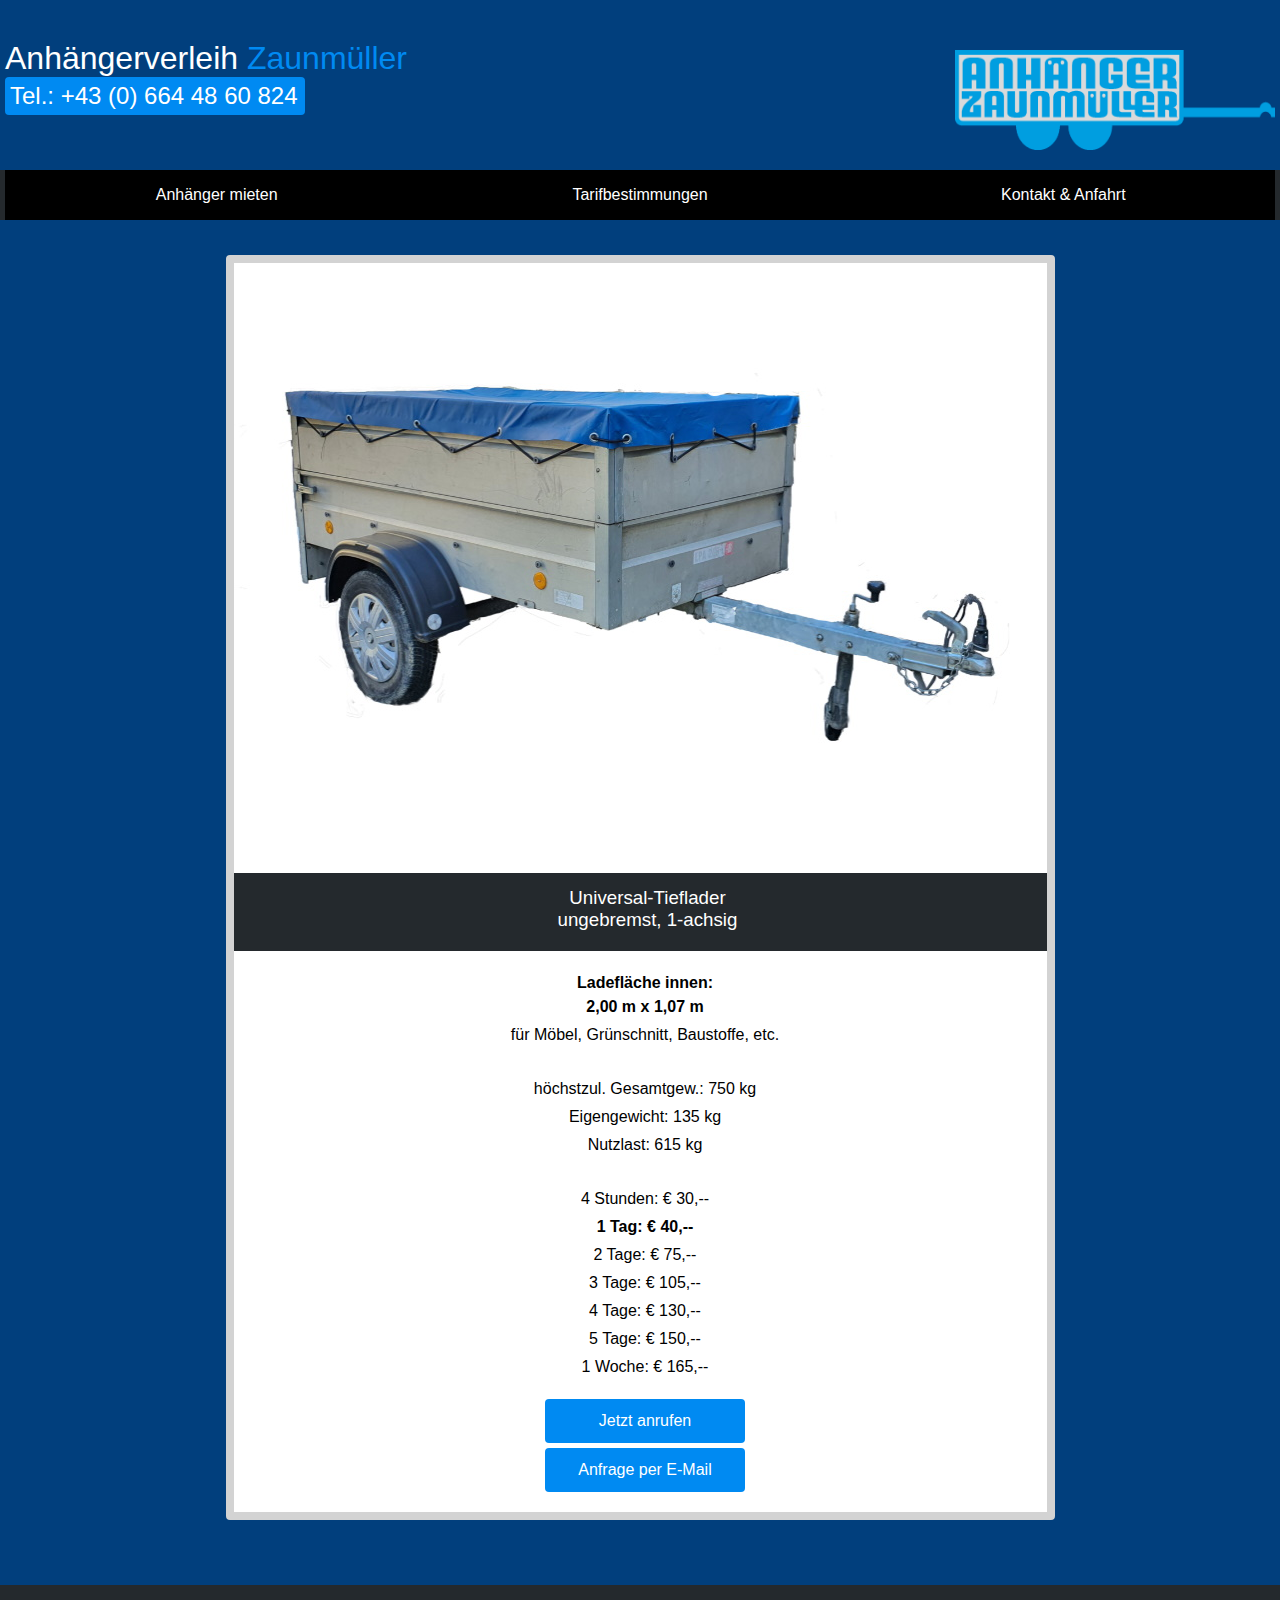
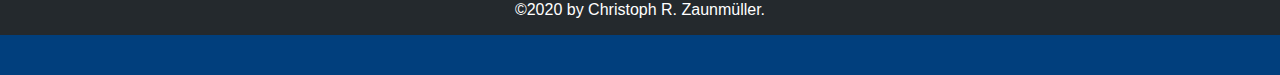
==== anh1.html @ 1312de70 "finish changes" ====
<!DOCTYPE html>
<html lang="de">
  <head>
    <meta charset="utf-8" />
    <meta name="viewport" content="width=device-width" />
    <title>Anh&auml;ngerverleih Zaunm&uuml;ller</title>
    <link rel="stylesheet" href="style.css">
  </head>
  <body>
    <div class='header'>
        <div class='header_headline'>
            <div>
                <h1>Anh&auml;ngerverleih <span class="blue_text">Zaunm&uuml;ller</span><h1>
            </div>
            <div class="blue_box"><a href="tel:+436644860824" >
                <h2>Tel.: +43 (0) 664 48 60 824​​</h2></a>
            </div>
        </div>
        <div class="logo">
            <img src="img/logo.png" width="320px" height="100px"/>
        </div>
    </div>
    <div class='menu'>
        <ul>
            <li><a href='index.html'>Anh&auml;nger mieten</a></li>
            <li><a href='tarife.html'>Tarifbestimmungen</a></li>
            <li><a href='kontakt.html'>Kontakt &amp; Anfahrt</a></li>
        </ul>
    </div>
    <div class='content_solo'>
        <div>
            <div  class='content_image'>
                <img src="img/Anh1.jpg"/>
                <h3>Universal-Tieflader<br />ungebremst, 1&#8209;achsig</h3>
            </div>
            <div class='content_text'>
                <ul>
                    <li class='content_bold'>Ladefläche innen:<br>2,00 m x 1,07 m</li>
                    <li>für Möbel, Grünschnitt, Baustoffe, etc.</li>
                    <div class='placeholder'></div>
                    <li>höchstzul. Gesamtgew.: 750 kg</li>
                    <li>Eigengewicht: 135 kg</li>
                    <li>Nutzlast: 615 kg</li>
                    <div class='placeholder'></div>
                    <li>4 Stunden: € 30,--</li>
                    <li class='content_bold'>1 Tag: € 40,--</li>
                    <li>2 Tage: € 75,--</li>
                    <li>3 Tage: € 105,--</li>
                    <li>4 Tage: € 130,--</li>
                    <li>5 Tage: € 150,--</li>
                    <li>1 Woche: € 165,--</li>
                </ul>
                <a href="tel:+436644860824" class='content_button'>Jetzt anrufen</a>
                <a href='mailto:user.chris15@gmail.com?subject=RESERVIERUNGSANFRAGE Kleiner Einachsanhänger' class='content_button'>Anfrage per E-Mail</a>
            </div>
        </div>
    </div>
    <div class='footer'>
        &copy;2020 by Christoph R. Zaunmüller. 
    </div>
  </body>
</html>
---- style.css ----
* {
    margin: 0;
    padding: 0;
    box-sizing: border-box;
    font-family: Century Gothic, CenturyGothic, AppleGothic, Arial, sans-serif;
}


html {
  font-family: "Century Gothic", CenturyGothic, sans-serif;
  font-weight: 400;
  font-style: normal;
}

body {
    background-color: rgb(1,63,125);
    padding: 40px 0;
    min-width: 430px;
}
div.header {
    background-color: rgb(1,63,125);
    margin: 0 auto;
    max-width: 1270px;
    color: white;
    display: flex;
    justify-content: space-between;
}

div.header > div {
    min-height: 100px;
    max-width: 640px;
    min-width: 640px;
    flex: 1;
}

div.header > div.logo {
    max-width: 320px;
    min-width: 320px;
    height: 100px;
    flex: 1;
    display: block;
    margin-top: 10px;
}

h1, h2, h3 {
    font-weight: normal;
}

.blue_text {
    color: rgb(0,138,242);
}

.blue_box {
    padding: 5px;
    background-color: rgb(0,138,242);
    color: white;
    border-radius: 4px;
    width: 300px;
}

.content_bold {
    font-weight: bold;
}


div.menu {
    background-color: rgb(36,41,45);
    min-height: 50px;
    margin: 20px 0;
}

.menu ul {
    list-style: none;
    max-width: 1270px;
    margin: 0 auto;
    display: flex;
}
.menu li {
    flex: 1;
}
.menu li a {
    background-color: black;
    color: white;
    transition: 0.2s;
    text-decoration: none;
    padding: 16px 5px;
    display: inline-block;
    width: 100%;
    text-align: center;
}

.menu li a.active {
    background-color: rgb(0,138,242);
    color: black;
    border-radius: 4px;
}

.menu li a:hover {
    background-color: rgb(0,138,242);
    border-radius: 4px;
}
div.content, div.content_solo {
    max-width: 1280px;
    margin: 30px auto 60px auto;
    display: flex;
    justify-content: space-between;
    padding: 0 5px;
}

div.content > div, div.content_solo > div {
    background-color: white;
    border: 8px solid lightgrey;
    min-width: 200px;
    border-radius: 4px;
    text-align: center;
}

div.content > div {
    margin: 5px;
}

div.content_solo > div {
    margin: 5px auto 5px auto;
}

div.content_solo div.content_image,
div.content a.content_image {
    display: block;
    background-color: rgb(36,41,45);
    color: white;
}
div.content_image img, a.content_image img {
    width: 100%;
}

a.content_image {
    text-decoration: none;
}


div.content div.content_text, div.content_solo div.content_text {
    margin: 20px 30px 20px 40px;
    line-height: 150%;
    font-size: 16px;
}

div.content div.content_text ul, div.content_solo div.content_text ul {
    list-style: none;
    margin: 20px 0;
}

div.content div.content_text li, div.content_solo div.content_text li {
    margin: 4px 0;
}

div.content div.content_text a, div.content_solo div.content_text a {
    display: block;
    width: 200px;
    background-color: rgb(0,138,242);
    color: white;
    transition: 0.2s;
    text-decoration: none;
    padding: 10px 10px;
    text-align: center;
    margin: 5px auto 5px auto;
    border-radius: 4px;
}

.blue_box a {
    color: white;
    text-decoration: none;
}
div.blue_box:hover {
    background-color: rgb(36,41,45);
}

div.content div.content_text a:hover,
div.content_solo div.content_text a:hover {
    background-color: rgb(36,41,45);
}

h3 {
   padding: 10px 5px 20px 20px;
}

div.content_normal {
    color: white;
    max-width: 940px;
    margin: 30px auto 60px auto;
    line-height: 150%;
    padding: 0 10px;
}

div.content_normal p {
    padding: 5px;
}

div.content_normal h3 {
    padding: 5px;
}

div.placeholder {
    margin: 30px;
}

div.footer {
    background-color: rgb(36,41,45);
    min-height: 50px;
    margin: 5 0;
    padding: 16px 0;
    text-align: center;
    color: white;
}
div.small_content_text {
    display: none;
    color: white;
    background-color: rgb(36,41,45);
    padding-bottom: 10px;
}

.map {
    width: 100%;
    height: 450px;
}

@media all and (max-width: 960px) {
    .menu ul, .header, .content {
        flex-wrap: wrap;
    }
    .menu li, .header > div {
        flex: 1 1 50%;
        flex-basis: 100%;
    }
    .content > div {
        flex: 1 1 calc(50% - 20px);
    }

    div.content div.content_text {
        display: none;
    }
    div.header > div {
        margin-left: auto;
        margin-right: auto;
    }
    div.header h1 {
        text-align: center;
    }
    .blue_box {
        margin-left: auto;
        margin-right: auto;
    }
    div.small_content_text {
        display: block;
    }
    
}
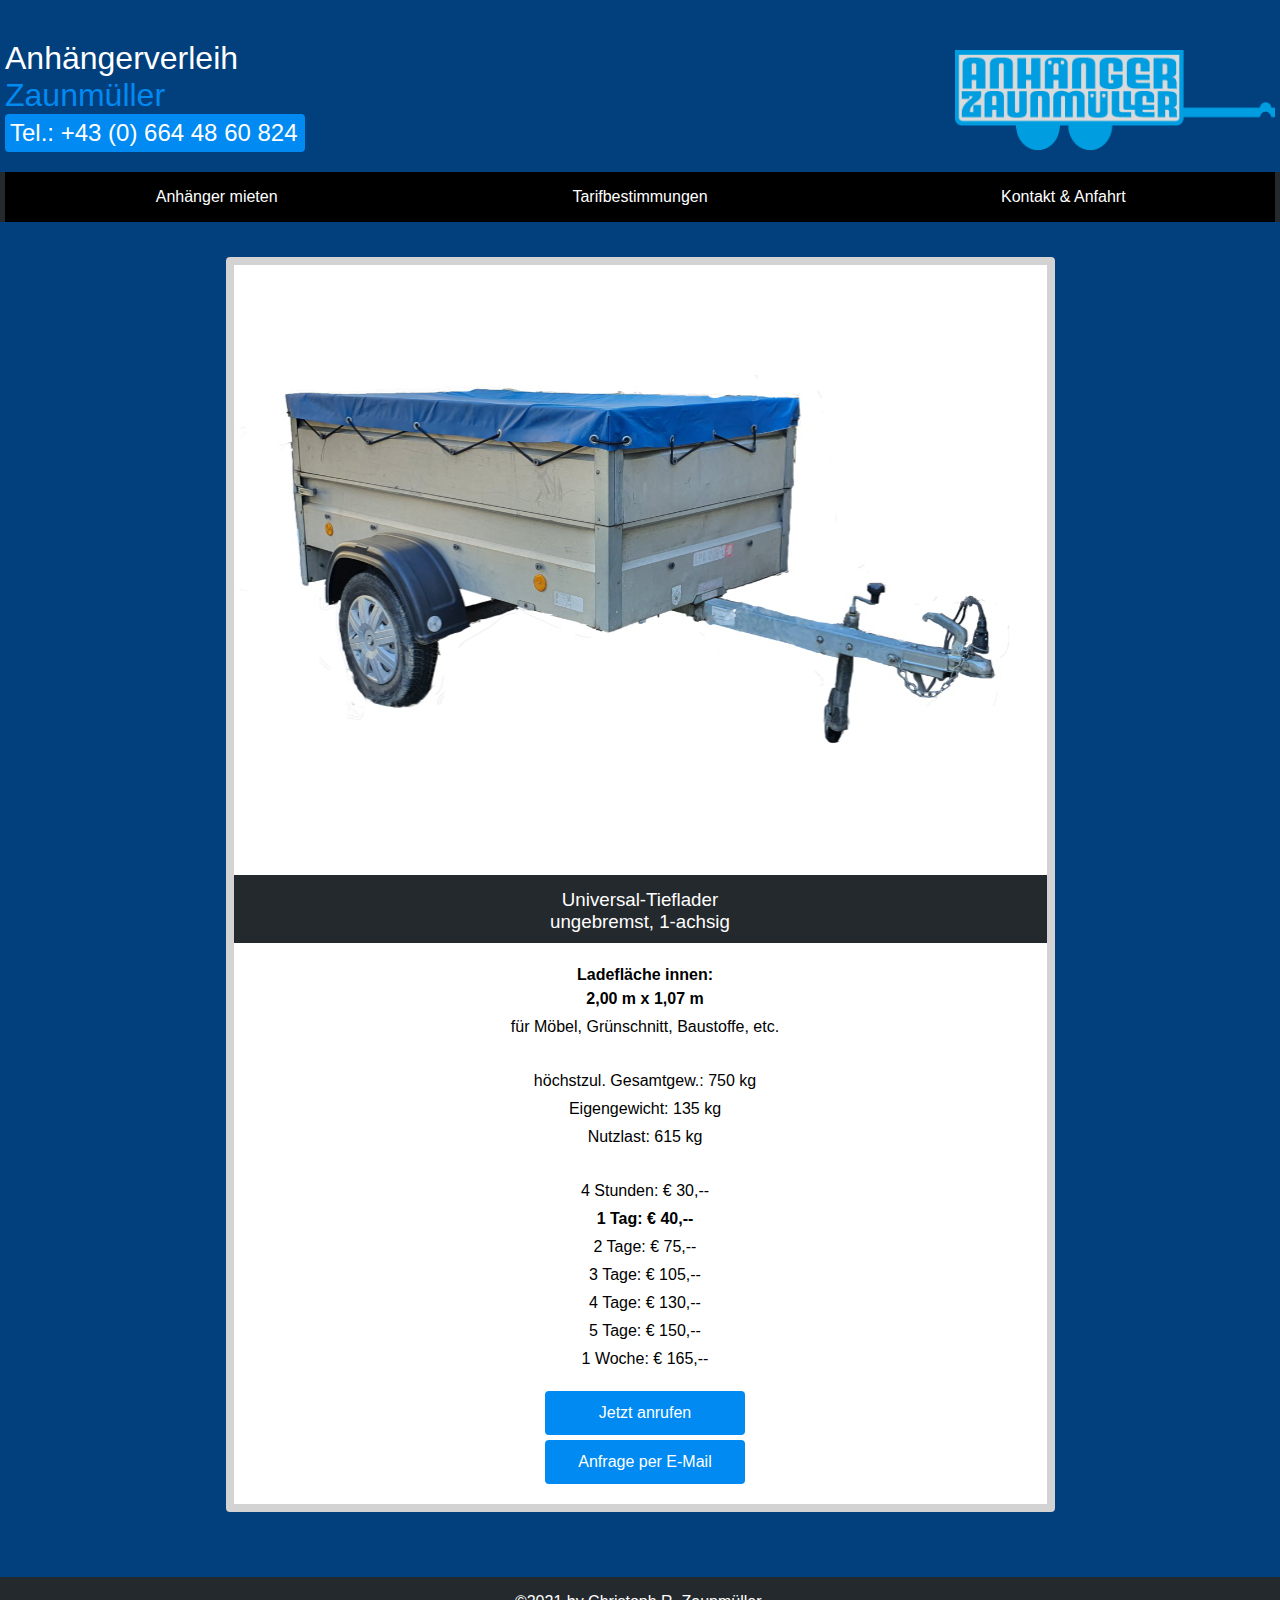
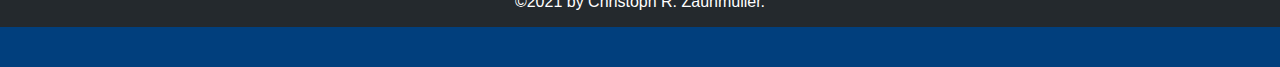
==== commit d3599e5f: "minor changes" ====
--- a/anh1.html
+++ b/anh1.html
@@ -56,7 +56,7 @@
         </div>
     </div>
     <div class='footer'>
-        &copy;2020 by Christoph R. Zaunmüller. 
+        &copy;2021 by Christoph R. Zaunmüller. 
     </div>
   </body>
 </html>--- a/style.css
+++ b/style.css
@@ -28,8 +28,8 @@
 
 div.header > div {
     min-height: 100px;
-    max-width: 640px;
-    min-width: 640px;
+    max-width: 300px;
+    min-width: 300px;
     flex: 1;
 }
 
@@ -180,7 +180,7 @@
 }
 
 h3 {
-   padding: 10px 5px 20px 20px;
+   padding: 10px;
 }
 
 div.content_normal {
@@ -218,6 +218,10 @@
     padding-bottom: 10px;
 }
 
+div.extend_smal_content_text {
+    height: 48px;
+}
+
 .map {
     width: 100%;
     height: 450px;
@@ -249,8 +253,20 @@
         margin-left: auto;
         margin-right: auto;
     }
+    .blue_box a {
+        font-size: 11px;
+        text-align: center;
+    }
     div.small_content_text {
         display: block;
     }
     
-}
+    div.small_content_text {
+        display: block;
+    }
+
+    a.content_image h3 {
+        font-size: 14px;
+    }
+    
+}
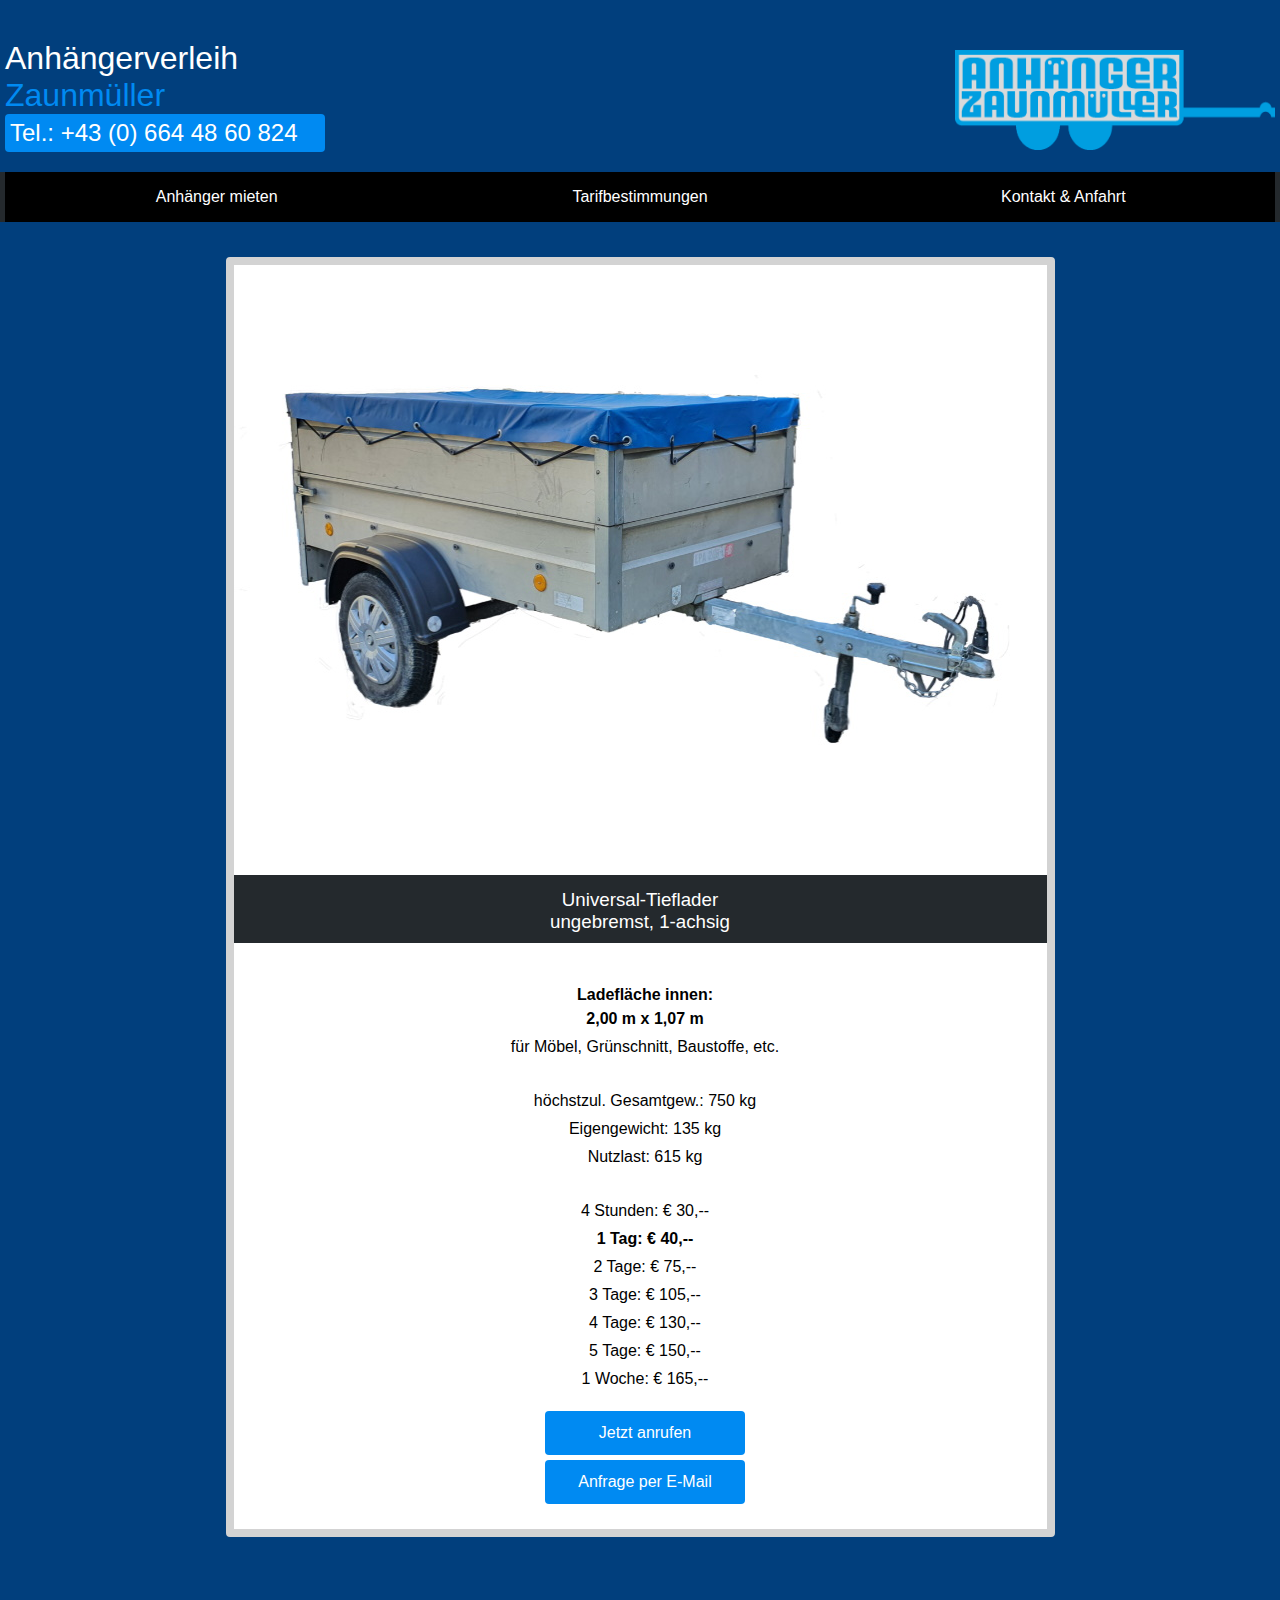
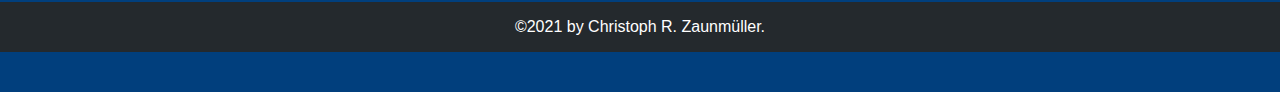
==== commit ea6f4fed: "fix mail and white stripe" ====
--- a/anh1.html
+++ b/anh1.html
@@ -51,7 +51,7 @@
                     <li>1 Woche: € 165,--</li>
                 </ul>
                 <a href="tel:+436644860824" class='content_button'>Jetzt anrufen</a>
-                <a href='mailto:user.chris15@gmail.com?subject=RESERVIERUNGSANFRAGE Kleiner Einachsanhänger' class='content_button'>Anfrage per E-Mail</a>
+                <a href='mailto:anfrage@verleih-linz.at?subject=RESERVIERUNGSANFRAGE Universal-Tieflader' class='content_button'>Anfrage per E-Mail</a>
             </div>
         </div>
     </div>
--- a/style.css
+++ b/style.css
@@ -28,8 +28,8 @@
 
 div.header > div {
     min-height: 100px;
-    max-width: 300px;
-    min-width: 300px;
+    max-width: 320px;
+    min-width: 320px;
     flex: 1;
 }
 
@@ -55,7 +55,7 @@
     background-color: rgb(0,138,242);
     color: white;
     border-radius: 4px;
-    width: 300px;
+    width: 320px;
 }
 
 .content_bold {
@@ -108,7 +108,7 @@
 }
 
 div.content > div, div.content_solo > div {
-    background-color: white;
+    background-color: rgb(36,41,45);
     border: 8px solid lightgrey;
     min-width: 200px;
     border-radius: 4px;
@@ -139,9 +139,10 @@
 
 
 div.content div.content_text, div.content_solo div.content_text {
-    margin: 20px 30px 20px 40px;
+    padding: 20px 30px 20px 40px;
     line-height: 150%;
     font-size: 16px;
+    background-color: #FFF;
 }
 
 div.content div.content_text ul, div.content_solo div.content_text ul {
@@ -218,10 +219,6 @@
     padding-bottom: 10px;
 }
 
-div.extend_smal_content_text {
-    height: 48px;
-}
-
 .map {
     width: 100%;
     height: 450px;
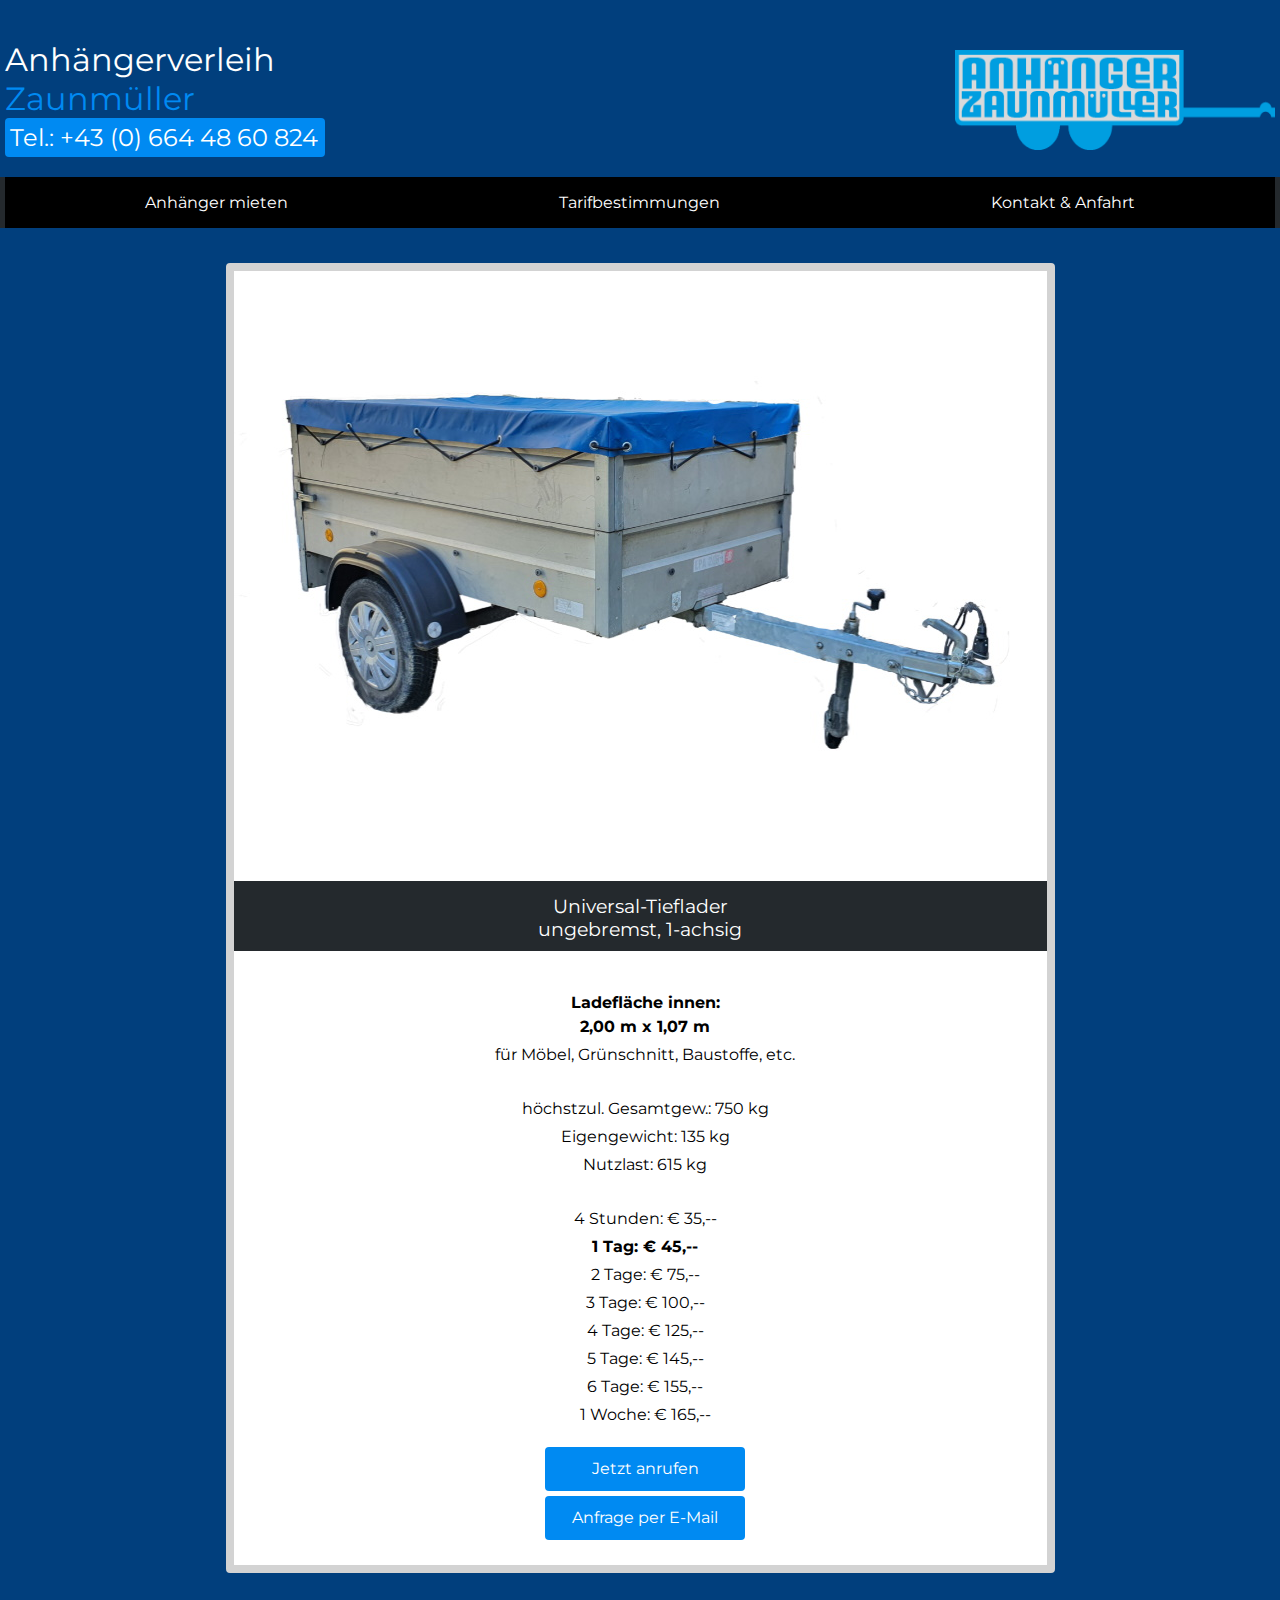
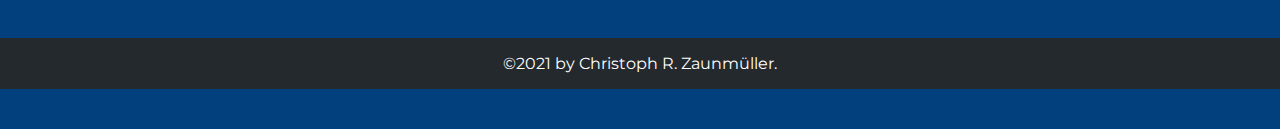
==== commit 9bbf6ab5: "tarifanpassungen, custom font" ====
--- a/anh1.html
+++ b/anh1.html
@@ -42,12 +42,13 @@
                     <li>Eigengewicht: 135 kg</li>
                     <li>Nutzlast: 615 kg</li>
                     <div class='placeholder'></div>
-                    <li>4 Stunden: € 30,--</li>
-                    <li class='content_bold'>1 Tag: € 40,--</li>
+                    <li>4 Stunden: € 35,--</li>
+                    <li class='content_bold'>1 Tag: € 45,--</li>
                     <li>2 Tage: € 75,--</li>
-                    <li>3 Tage: € 105,--</li>
-                    <li>4 Tage: € 130,--</li>
-                    <li>5 Tage: € 150,--</li>
+                    <li>3 Tage: € 100,--</li>
+                    <li>4 Tage: € 125,--</li>
+                    <li>5 Tage: € 145,--</li>
+                    <li>6 Tage: € 155,--</li>
                     <li>1 Woche: € 165,--</li>
                 </ul>
                 <a href="tel:+436644860824" class='content_button'>Jetzt anrufen</a>
--- a/style.css
+++ b/style.css
@@ -1,15 +1,17 @@
+@import url('https://fonts.googleapis.com/css2?family=Montserrat:wght@300&display=swap');
+
 * {
     margin: 0;
     padding: 0;
     box-sizing: border-box;
-    font-family: Century Gothic, CenturyGothic, AppleGothic, Arial, sans-serif;
 }
 
 
 html {
-  font-family: "Century Gothic", CenturyGothic, sans-serif;
+  /*font-family: "Qahiri", "Century Gothic", CenturyGothic, AppleGothic, sans-serif;
   font-weight: 400;
-  font-style: normal;
+  font-style: normal;*/
+  font-family: 'Montserrat', sans-serif;
 }
 
 body {
@@ -108,7 +110,7 @@
 }
 
 div.content > div, div.content_solo > div {
-    background-color: rgb(36,41,45);
+    background-color: white;
     border: 8px solid lightgrey;
     min-width: 200px;
     border-radius: 4px;
@@ -156,7 +158,8 @@
 
 div.content div.content_text a, div.content_solo div.content_text a {
     display: block;
-    width: 200px;
+    max-width: 200px;
+    min-width: 100px;
     background-color: rgb(0,138,242);
     color: white;
     transition: 0.2s;
@@ -232,8 +235,9 @@
         flex: 1 1 50%;
         flex-basis: 100%;
     }
-    .content > div {
+    div.content > div {
         flex: 1 1 calc(50% - 20px);
+        background-color: rgb(36,41,45);
     }
 
     div.content div.content_text {
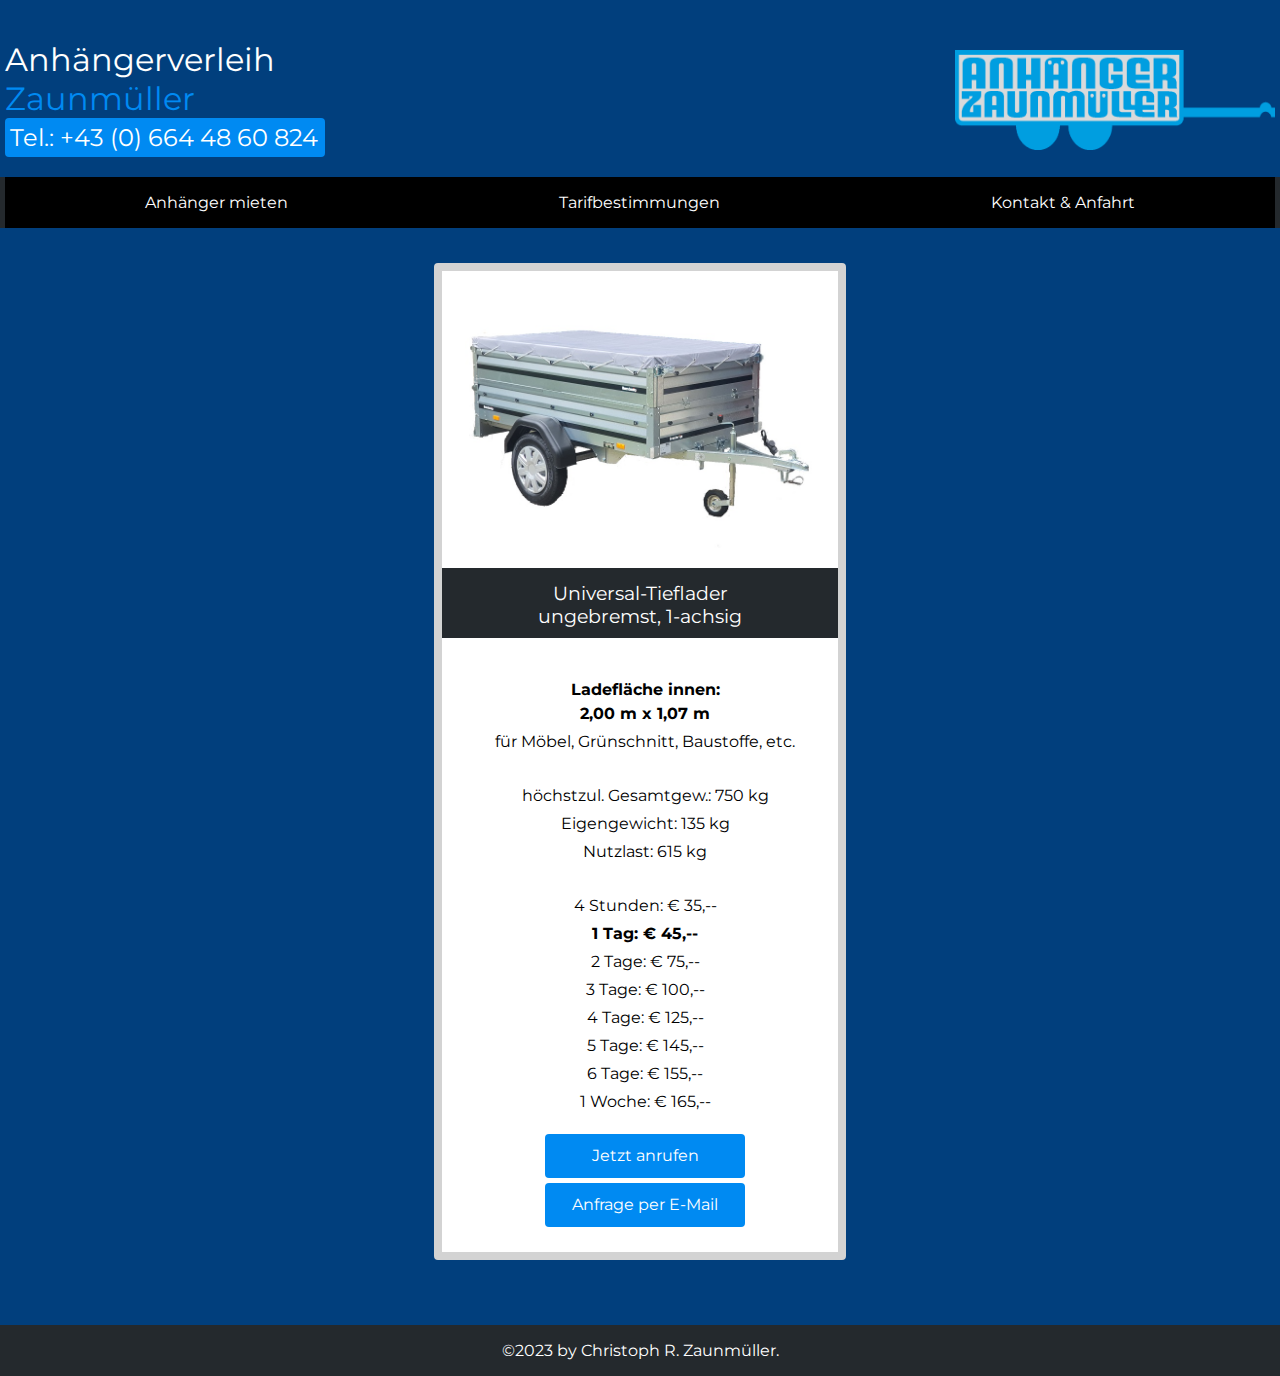
==== commit 3f84b285: "updates" ====
--- a/anh1.html
+++ b/anh1.html
@@ -30,7 +30,7 @@
     <div class='content_solo'>
         <div>
             <div  class='content_image'>
-                <img src="img/Anh1.jpg"/>
+                <img src="img/Anh5.jpg"/>
                 <h3>Universal-Tieflader<br />ungebremst, 1&#8209;achsig</h3>
             </div>
             <div class='content_text'>
@@ -57,7 +57,7 @@
         </div>
     </div>
     <div class='footer'>
-        &copy;2021 by Christoph R. Zaunmüller. 
+        &copy;2023 by Christoph R. Zaunmüller. 
     </div>
   </body>
 </html>--- a/style.css
+++ b/style.css
@@ -12,12 +12,17 @@
   font-weight: 400;
   font-style: normal;*/
   font-family: 'Montserrat', sans-serif;
+  min-height: 100%;
+  height: 1px;
 }
 
 body {
     background-color: rgb(1,63,125);
-    padding: 40px 0;
+    padding: 40px 0 0 0;
     min-width: 430px;
+    min-height: 100%;
+    height: 1px;
+
 }
 div.header {
     background-color: rgb(1,63,125);
@@ -93,26 +98,33 @@
 
 .menu li a.active {
     background-color: rgb(0,138,242);
-    color: black;
+    color: white;
     border-radius: 4px;
 }
 
 .menu li a:hover {
+    background-color: rgb(57, 65, 71);
+    border-radius: 4px;
+}
+
+.menu li a.active:hover {
     background-color: rgb(0,138,242);
     border-radius: 4px;
 }
+
 div.content, div.content_solo {
     max-width: 1280px;
     margin: 30px auto 60px auto;
     display: flex;
     justify-content: space-between;
     padding: 0 5px;
+    flex-wrap: wrap;
 }
 
 div.content > div, div.content_solo > div {
     background-color: white;
     border: 8px solid lightgrey;
-    min-width: 200px;
+    max-width: 412px;
     border-radius: 4px;
     text-align: center;
 }
@@ -175,17 +187,18 @@
     text-decoration: none;
 }
 div.blue_box:hover {
-    background-color: rgb(36,41,45);
+    background-color: rgb(57, 65, 71);
 }
 
 div.content div.content_text a:hover,
 div.content_solo div.content_text a:hover {
-    background-color: rgb(36,41,45);
+    background-color: rgb(57, 65, 71);
 }
 
 h3 {
    padding: 10px;
 }
+
 
 div.content_normal {
     color: white;
@@ -195,6 +208,10 @@
     padding: 0 10px;
 }
 
+div.content_normal, div.content {
+    min-height: calc(100% - 330px);
+}
+
 div.content_normal p {
     padding: 5px;
 }
@@ -210,16 +227,34 @@
 div.footer {
     background-color: rgb(36,41,45);
     min-height: 50px;
-    margin: 5 0;
+    margin: 5px 0;
     padding: 16px 0;
     text-align: center;
     color: white;
 }
+
+div.footer div.divider {
+    margin: 15px 0;
+}
+
 div.small_content_text {
     display: none;
     color: white;
     background-color: rgb(36,41,45);
     padding-bottom: 10px;
+}
+
+div.footer a {
+    color: white;
+    text-decoration: none;
+}
+
+div.content > div.content-placeholder {
+    display: block;
+    border:none;
+    background-color: rgb(1,63,125);
+    max-width: 412px;
+    width: 100%
 }
 
 .map {
@@ -243,6 +278,11 @@
     div.content div.content_text {
         display: none;
     }
+
+    div.content_normal, div.content {
+        min-height: calc(100% - 425px);
+    }
+
     div.header > div {
         margin-left: auto;
         margin-right: auto;
@@ -269,5 +309,4 @@
     a.content_image h3 {
         font-size: 14px;
     }
-    
-}
+}
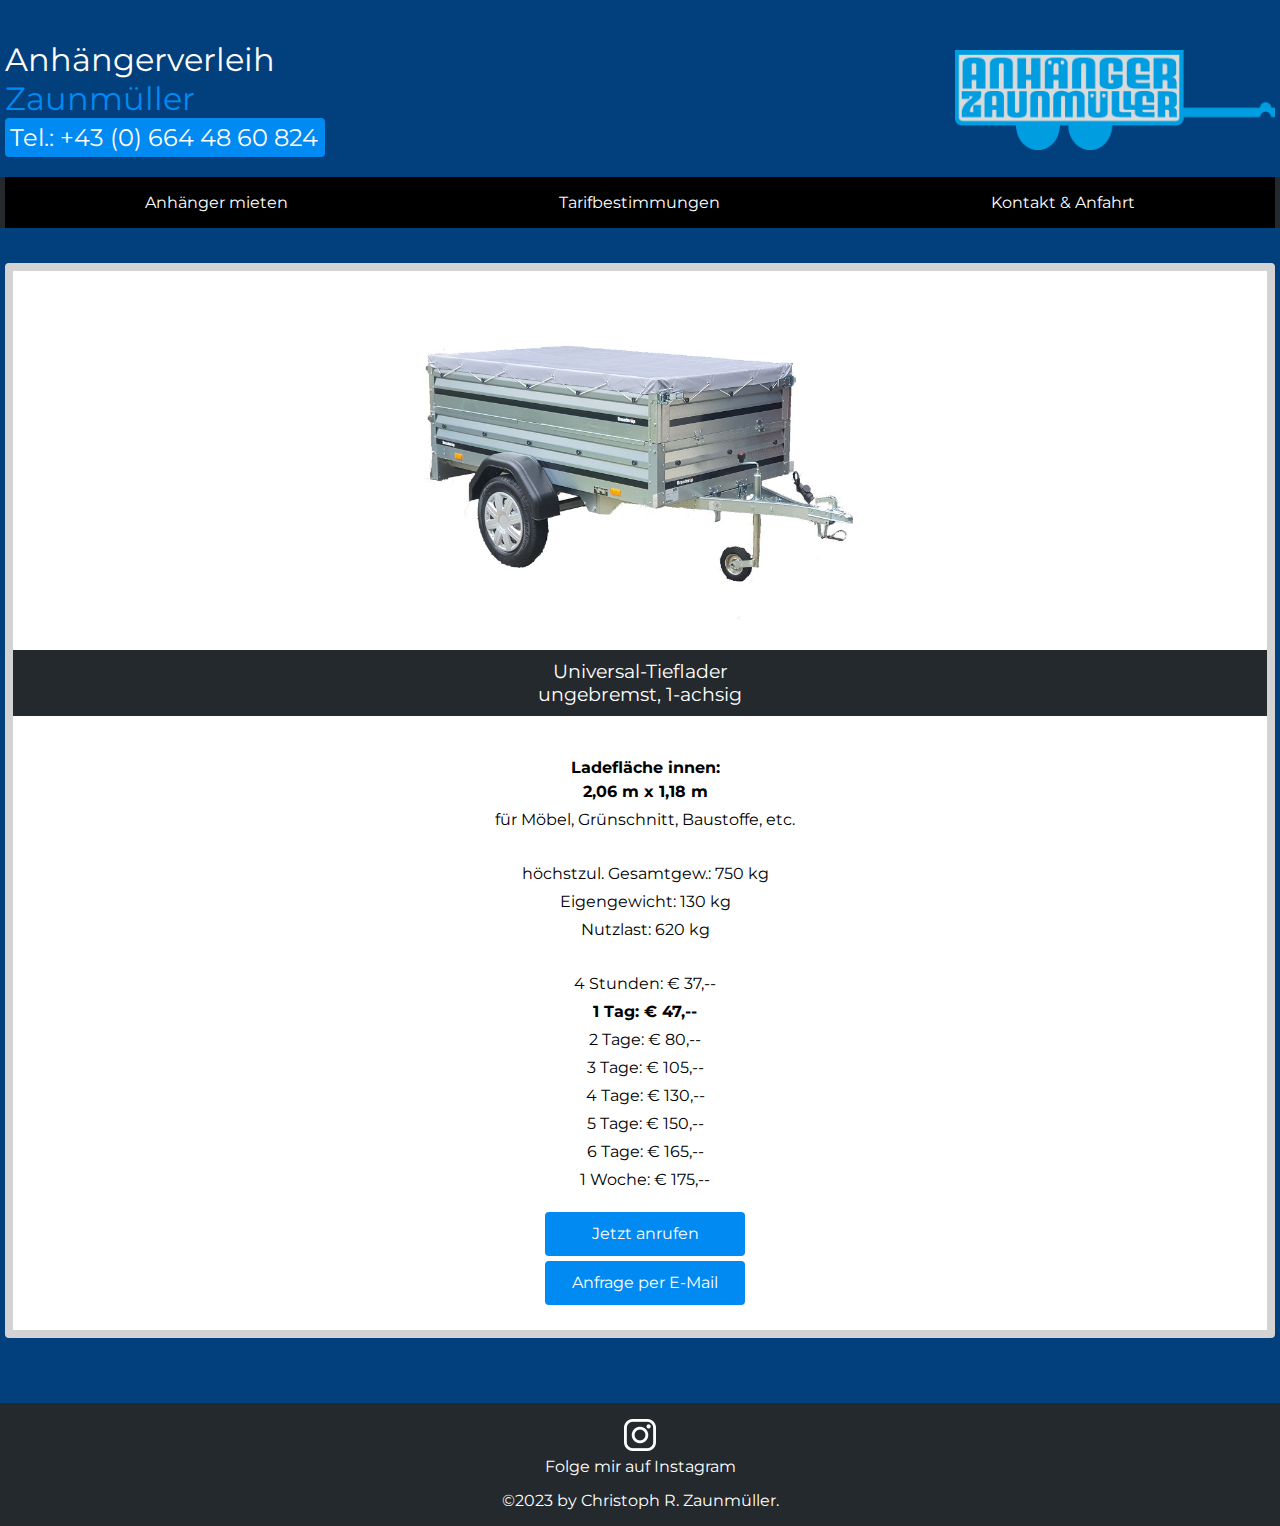
==== commit 38dbecdf: "final update" ====
--- a/anh1.html
+++ b/anh1.html
@@ -30,26 +30,26 @@
     <div class='content_solo'>
         <div>
             <div  class='content_image'>
-                <img src="img/Anh5.jpg"/>
-                <h3>Universal-Tieflader<br />ungebremst, 1&#8209;achsig</h3>
+                <img src="img/Anh1.jpg"/>
+                <div><h3>Universal-Tieflader<br />ungebremst, 1&#8209;achsig</h3></div>
             </div>
             <div class='content_text'>
                 <ul>
-                    <li class='content_bold'>Ladefläche innen:<br>2,00 m x 1,07 m</li>
+                    <li class='content_bold'>Ladefläche innen:<br>2,06 m x 1,18 m</li>
                     <li>für Möbel, Grünschnitt, Baustoffe, etc.</li>
                     <div class='placeholder'></div>
                     <li>höchstzul. Gesamtgew.: 750 kg</li>
-                    <li>Eigengewicht: 135 kg</li>
-                    <li>Nutzlast: 615 kg</li>
+                    <li>Eigengewicht: 130 kg</li>
+                    <li>Nutzlast: 620 kg</li>
                     <div class='placeholder'></div>
-                    <li>4 Stunden: € 35,--</li>
-                    <li class='content_bold'>1 Tag: € 45,--</li>
-                    <li>2 Tage: € 75,--</li>
-                    <li>3 Tage: € 100,--</li>
-                    <li>4 Tage: € 125,--</li>
-                    <li>5 Tage: € 145,--</li>
-                    <li>6 Tage: € 155,--</li>
-                    <li>1 Woche: € 165,--</li>
+                    <li>4 Stunden: € 37,--</li>
+                    <li class='content_bold'>1 Tag: € 47,--</li>
+                    <li>2 Tage: € 80,--</li>
+                    <li>3 Tage: € 105,--</li>
+                    <li>4 Tage: € 130,--</li>
+                    <li>5 Tage: € 150,--</li>
+                    <li>6 Tage: € 165,--</li>
+                    <li>1 Woche: € 175,--</li>
                 </ul>
                 <a href="tel:+436644860824" class='content_button'>Jetzt anrufen</a>
                 <a href='mailto:anfrage@verleih-linz.at?subject=RESERVIERUNGSANFRAGE Universal-Tieflader' class='content_button'>Anfrage per E-Mail</a>
@@ -57,7 +57,9 @@
         </div>
     </div>
     <div class='footer'>
-        &copy;2023 by Christoph R. Zaunmüller. 
+        <div><a href="https://www.instagram.com/verleih_linz/?hl=de" class="social_media"><img src="img/insta_icon_white.png" width="32" height="32"/><p>Folge mir auf Instagram</p></a></div>
+        <div class="divider"></div>
+        <div>&copy;2023 by Christoph R. Zaunmüller. </div>
     </div>
   </body>
 </html>--- a/style.css
+++ b/style.css
@@ -124,7 +124,7 @@
 div.content > div, div.content_solo > div {
     background-color: white;
     border: 8px solid lightgrey;
-    max-width: 412px;
+    flex: 1 1 calc(33% - 20px);
     border-radius: 4px;
     text-align: center;
 }
@@ -137,12 +137,23 @@
     margin: 5px auto 5px auto;
 }
 
-div.content_solo div.content_image,
 div.content a.content_image {
     display: block;
     background-color: rgb(36,41,45);
     color: white;
 }
+
+div.content_solo div.content_image {
+    display: block;
+}
+
+div.content_solo div.content_image div {
+    display: block;
+    background-color: rgb(36,41,45);
+    color: white;
+}
+
+
 div.content_image img, a.content_image img {
     width: 100%;
 }
@@ -151,6 +162,9 @@
     text-decoration: none;
 }
 
+.social_media p {
+    margin-top: 2px;
+}
 
 div.content div.content_text, div.content_solo div.content_text {
     padding: 20px 30px 20px 40px;
@@ -168,7 +182,7 @@
     margin: 4px 0;
 }
 
-div.content div.content_text a, div.content_solo div.content_text a {
+div.content div.content_text a.content_button, div.content_solo div.content_text a.content_button {
     display: block;
     max-width: 200px;
     min-width: 100px;
@@ -182,6 +196,14 @@
     border-radius: 4px;
 }
 
+a {
+    color: rgb(0,138,242);;
+    text-decoration: none;
+}
+a:hover {
+    text-decoration: underline;
+}
+
 .blue_box a {
     color: white;
     text-decoration: none;
@@ -190,8 +212,8 @@
     background-color: rgb(57, 65, 71);
 }
 
-div.content div.content_text a:hover,
-div.content_solo div.content_text a:hover {
+div.content div.content_text a.content_button:hover,
+div.content_solo div.content_text a.content_button:hover {
     background-color: rgb(57, 65, 71);
 }
 
@@ -249,11 +271,15 @@
     text-decoration: none;
 }
 
+div.footer a:hover {
+    color: white;
+    text-decoration: underline;
+}
+
 div.content > div.content-placeholder {
     display: block;
     border:none;
     background-color: rgb(1,63,125);
-    max-width: 412px;
     width: 100%
 }
 
@@ -262,6 +288,10 @@
     height: 450px;
 }
 
+.content_image img {
+    max-width: 500px;
+}
+
 @media all and (max-width: 960px) {
     .menu ul, .header, .content {
         flex-wrap: wrap;
